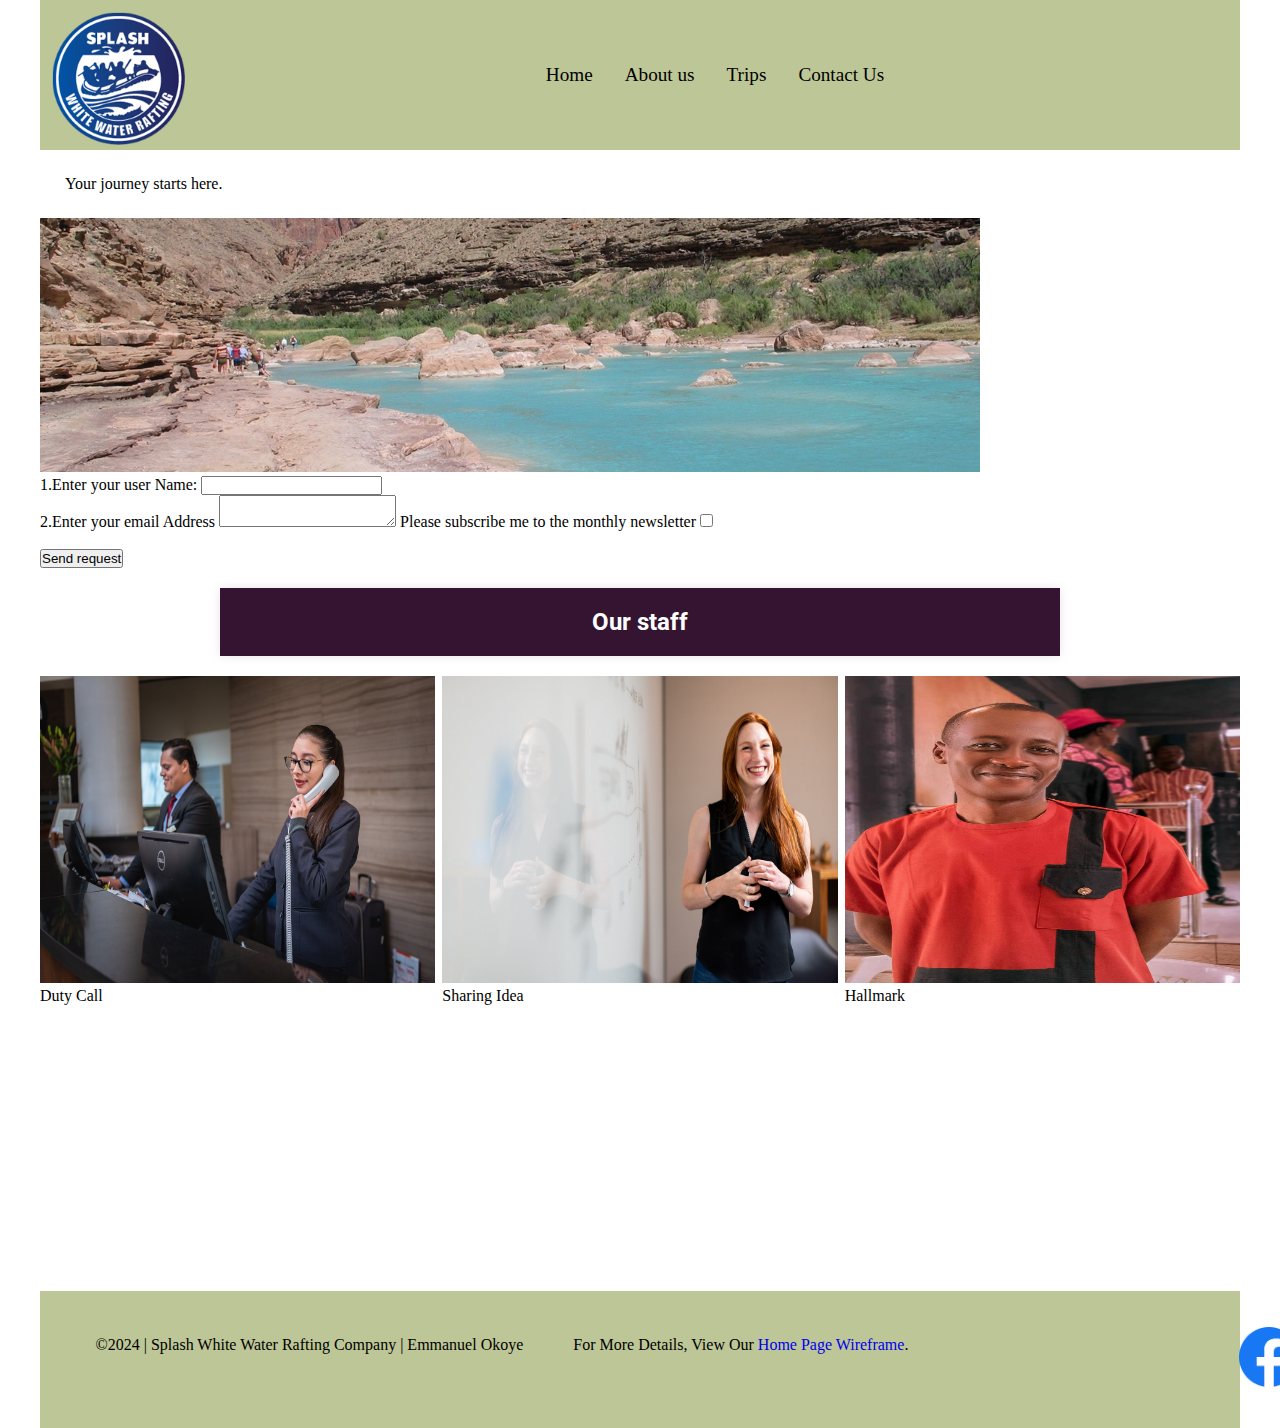
==== wwr/index.html @ 634a6b60 "added items" ====
<!DOCTYPE html>
<html lang="en-US">
    <head>
        <meta charset="utf-8">
        <meta name="viewport" content="width=device-width, initial-scale=1">
        <meta name="description" content="This is the Home page of the rafting site">
        <meta name="author" content="Emmanuel Okoye">
        <link rel="stylesheet" href="styles/rafting.css">
        <title>White Water Rafting site | Home Page</title>
    </head>
    <body>
        <header>
            <img src="images/logo.png" alt="" class="logo">
            <nav>
                <a href="Index.html">Home</a>
                <a href="About.html">About us</a>
                <a href="Trips.html">Trips</a>
                <a href="Contact.html">Contact Us</a>
            </nav>
        </header>
        <main>
            
            <div class="hero-section">
                <p>Your journey starts here.</p>
                <img src="images/hero.jpg" alt="Hero image ">
            </div>
                <form action ="thank-you.html" method="get">
                        <label for="q1">1.Enter your user Name:</label>
                        <input type="text" id="q1" name="q1" required>
                        <br>
                        <label for="q2">2.Enter your email Address</label>
                        <textarea required id="q2" name="q2"></textarea> 
                        <label for="newsletter">Please subscribe me to the monthly newsletter</label>
                        <input type="checkbox" id="newsletter" name="newsletter">
                        <br><br>
                        <button type="submit">Send request</button>
                    </form>
            
    
                <section class="employees">
                    <h2>Our staff</h2>
                    <div>
                      <figure>
                        <img src="images/employees1.jpg" alt="Customer support">
                        <figcaption>Duty Call</figcaption>
                      </figure>
                      <figure>
                        <img src="images/employees2.jpg" alt="Employee of the year">
                        <figcaption>Sharing Idea</figcaption>
                      </figure>
                      <figure>
                        <img src="images/employees3.jpg" alt="Chief Executive">
                        <figcaption>Hallmark</figcaption>
                      </figure>
                        
                    </div>
                </section>
                
            
        </main>
        <footer>
            <p>©2024 | Splash White Water Rafting Company | Emmanuel Okoye </p>
            <p>For More Details, View Our <a href="https://drive.google.com/file/d/1GOYiVK3YcwWztLFp1O0ZnGm9YGOqpLWo/view?usp=sharing" target="-blank">Home Page Wireframe</a>.</p>
            <nav class="social-media-link">
                <a href="https://www.iconfinder.com/search?q=facebook&price=free&license=gte__2">
                    <img src="images/facebook.2.webp" alt="facebook">
                </a>
                <a href="https://www.iconfinder.com/icons/3225179/app_logo_media_popular_social_whatsapp_icon">
                    <img src="images/watsapp.webp" alt="watsapp">
                </a>
                <a href="https://www.iconfinder.com/icons/3225191/app_instagram_logo_media_popular_social_icon">
                    <img src="images/twitter.webp" alt="twitter"> 
                </a>
            </nav>
        </footer>
    </body>
</html>
---- wwr/styles/rafting.css ----
@import url('https://fonts.googleapis.com/css2?family=Open+Sans:ital,wght@0,300..800;1,300..800&family=Roboto:ital,wght@0,100;0,300;0,400;0,500;0,700;0,900;1,100;1,300;1,400;1,500;1,700;1,900&display=swap');

:root {
        --primary-color: #BDC696;
        --secondary-color: #775253;
        --accent1-color: #351431;
        --accent2-color: #D1D3C4;
        --heading-font: 'Roboto';
        
        --paragraph-font:'open(sans)';
        

      }


* {
  margin: 0;
  padding: 0;
}

.contact {
  display: grid;
  grid-template-columns: 1fr 2fr;
  width: 100%;

}

.contact h2, .employees h2 {
  background-color: var(--accent1-color);
  color: white;

}


.employees div {
  display: flex;
  justify-content: space-around;
  width: 100%;
  gap: 7px;
}


.employees figure {
  width: 33%;
  
}

.employees img {
  width: 100%;
  height: 50%;
}

.contact section {
  margin: 0;

}



body {
  width: 1200px;
  margin: 0 auto;
}





h1, h2 ,h3, h4, h5, h6 {
  font-family: var(--heading-font);
  color: white;
}

p {
  padding: 25px;

}

.social-media-link a {
  text-decoration: none;
  
  
}

.social-media-link img {
  width: 60px;
  height: 60px;
  
}

.social-media-link {
  position: relative;
  left: 25%;
  

}


a {
   text-decoration: none;
  
}

.hero {
  position: relative;
  display: flex;
  justify-content: center;
  align-items: center;
}

.hero img {
  width: 100%;
  height: auto;
}





h1 {
  position: absolute;
  top: 0rem;
  background-color: rgba(20, 24, 53, 0.3);
}


.div-hero {
  position: relative;
}


.hero article img {
  width: 200px;
  float: right;

}

.hero article {
  position: absolute;
  max-width: 80%;
  top: 4rem;
  background-color: rgb(53, 20, 49, .6);
  color: white;
}


header {
  
  display: grid;
  grid-template-columns: 150px auto;
  background-color: var(--primary-color);
  
}

header img {
  
  width: 150px;
  
}

nav { 
  justify-content: center;
  display: flex;
  align-items: center;
}

nav a {
  font-size: larger;
  padding: 1rem 1rem;
  color: black;
}

nav a:hover {
  background-color: var(--accent2-color);
}

nav h1 {
  color: black;
  align-self: baseline;
}

h2 {
  max-width: 800px;
  margin: 20px auto;
  background-color: #fff;
  padding: 20px;
  box-shadow: 0 0 10px rgba(0, 0, 0, 0.1);
  text-align: center;
}
   
 /* .history-section h2 {
  font-size: 24px;
  color: #333;
  margin-bottom: 10px;
} */
.history {
  display: grid;
  grid-template-columns: 2fr 1fr 2fr;
  padding: 2rem;
  grid-gap: 2rem;
}

.history h2 {
  text-align: center;
  grid-column: 1/4;
  background-color: #351431;
  color: white;

}

.history img {
  width: 300px;
  height: auto;
}

footer {
  display: flex;
  padding: 20px;
  justify-content: center;
  background-color: var(--primary-color);

  
}


.adventure div {
display: flex;
flex-flow: row; 

}

.adventure figure img {
  max-height: 100px;
  
}
.adventure h2 {
  background-color: #351431;
}

.trip_info_table h2 {
  background-color: var(--primary-color);
  color: black;
}

table {
  border: 5px solid black;
  width: 100%;
  border-collapse: collapse; /* Optional: to remove space between borders */
}

.trips-wrapper {
  display: flex;
  flex-direction: row;
  
  
}
.trips-wrapper img {
  max-height: 300px;
  
  
}

.call-action {
  width: 30px;

}
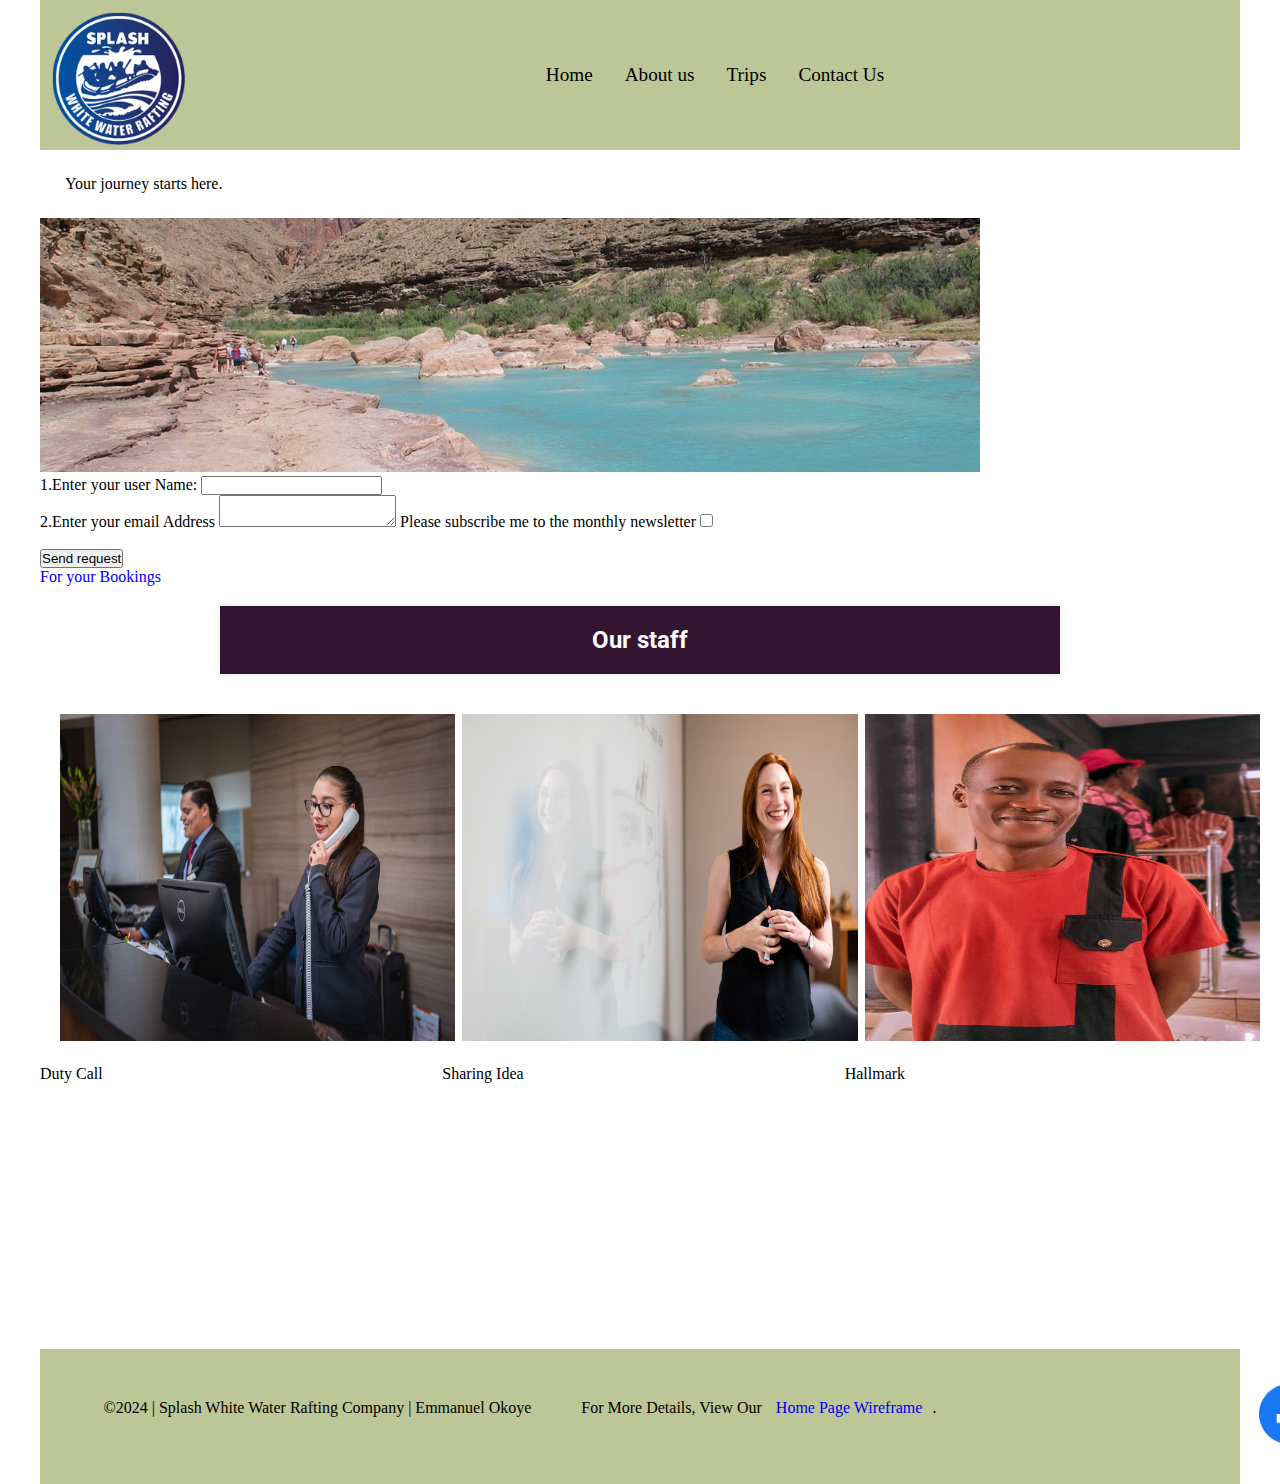
==== commit 12097abc: "added items" ====
--- a/wwr/index.html
+++ b/wwr/index.html
@@ -35,6 +35,9 @@
                         <br><br>
                         <button type="submit">Send request</button>
                     </form>
+                    <div class="call-action">
+                        <a href="https://emmanuel2011-program.github.io/wdd130/wwr/Trips.html">For your Bookings</a>
+                    </div>
             
     
                 <section class="employees">
--- a/wwr/styles/rafting.css
+++ b/wwr/styles/rafting.css
@@ -48,6 +48,7 @@
 .employees img {
   width: 100%;
   height: 50%;
+  padding: 20px;
 }
 
 .contact section {
@@ -215,7 +216,7 @@
 
 footer {
   display: flex;
-  padding: 20px;
+  padding: 25px;
   justify-content: center;
   background-color: var(--primary-color);
 
@@ -256,11 +257,10 @@
 }
 .trips-wrapper img {
   max-height: 300px;
-  
-  
-}
-
-.call-action {
-  width: 30px;
-
-}
+}  
+  
+footer a {
+  padding: 10px;
+}
+
+
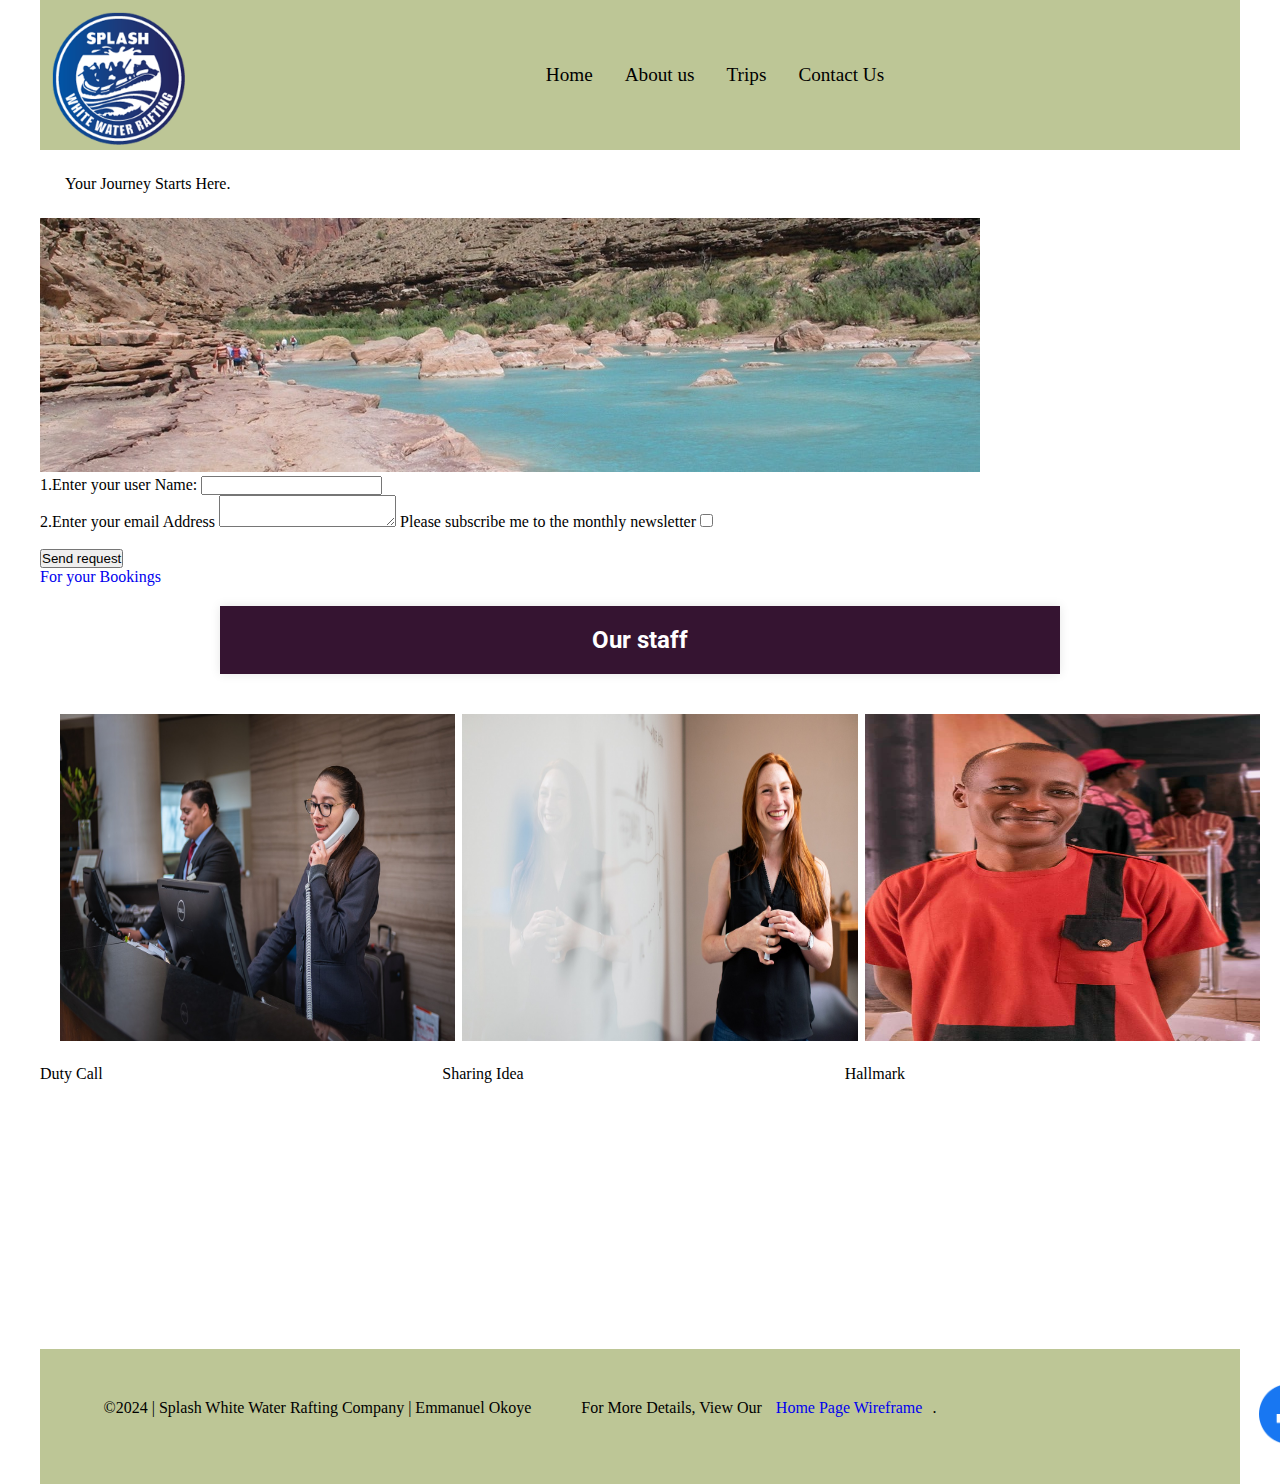
==== commit 66feeb91: "added item" ====
--- a/wwr/index.html
+++ b/wwr/index.html
@@ -21,7 +21,7 @@
         <main>
             
             <div class="hero-section">
-                <p>Your journey starts here.</p>
+                <p>Your Journey Starts Here.</p>
                 <img src="images/hero.jpg" alt="Hero image ">
             </div>
                 <form action ="thank-you.html" method="get">
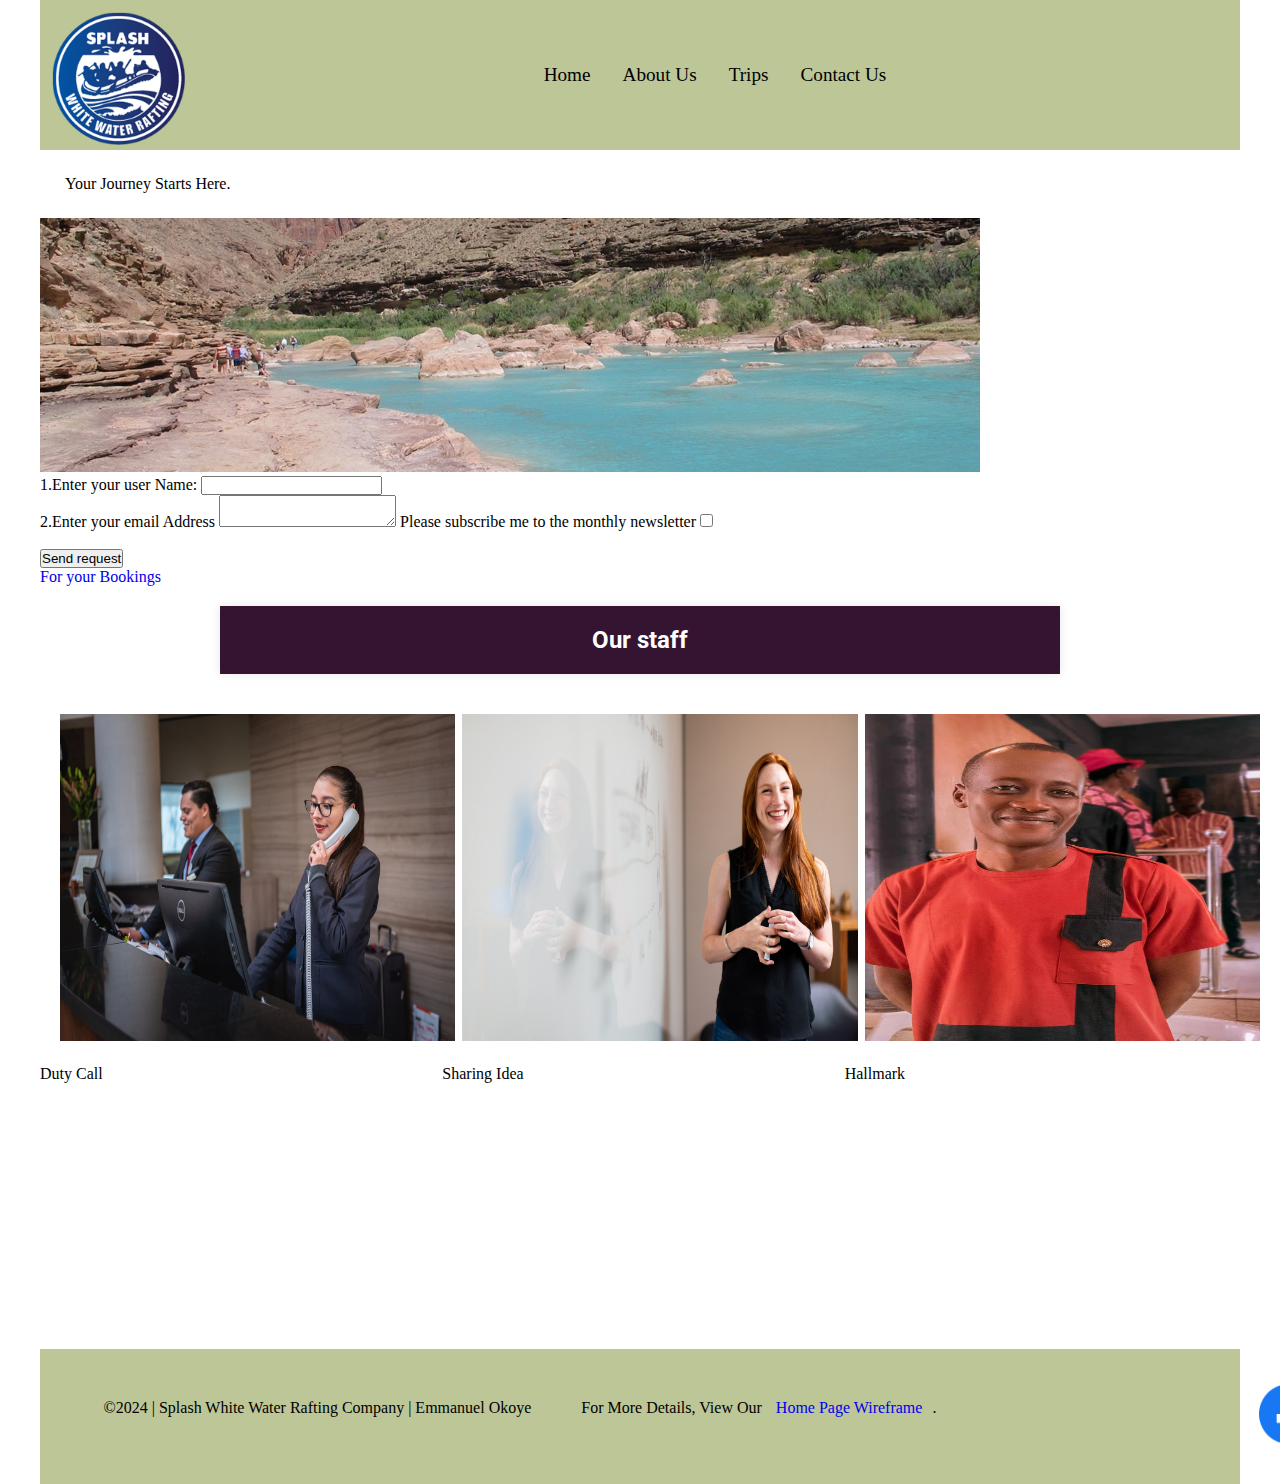
==== commit ae71e6f9: "added items" ====
--- a/wwr/index.html
+++ b/wwr/index.html
@@ -12,10 +12,10 @@
         <header>
             <img src="images/logo.png" alt="" class="logo">
             <nav>
-                <a href="Index.html">Home</a>
-                <a href="About.html">About us</a>
-                <a href="Trips.html">Trips</a>
-                <a href="Contact.html">Contact Us</a>
+                <a href="index.html">Home</a>
+                <a href="about.html">About Us</a>
+                <a href="trips.html">Trips</a>
+                <a href="contact.html">Contact Us</a>
             </nav>
         </header>
         <main>
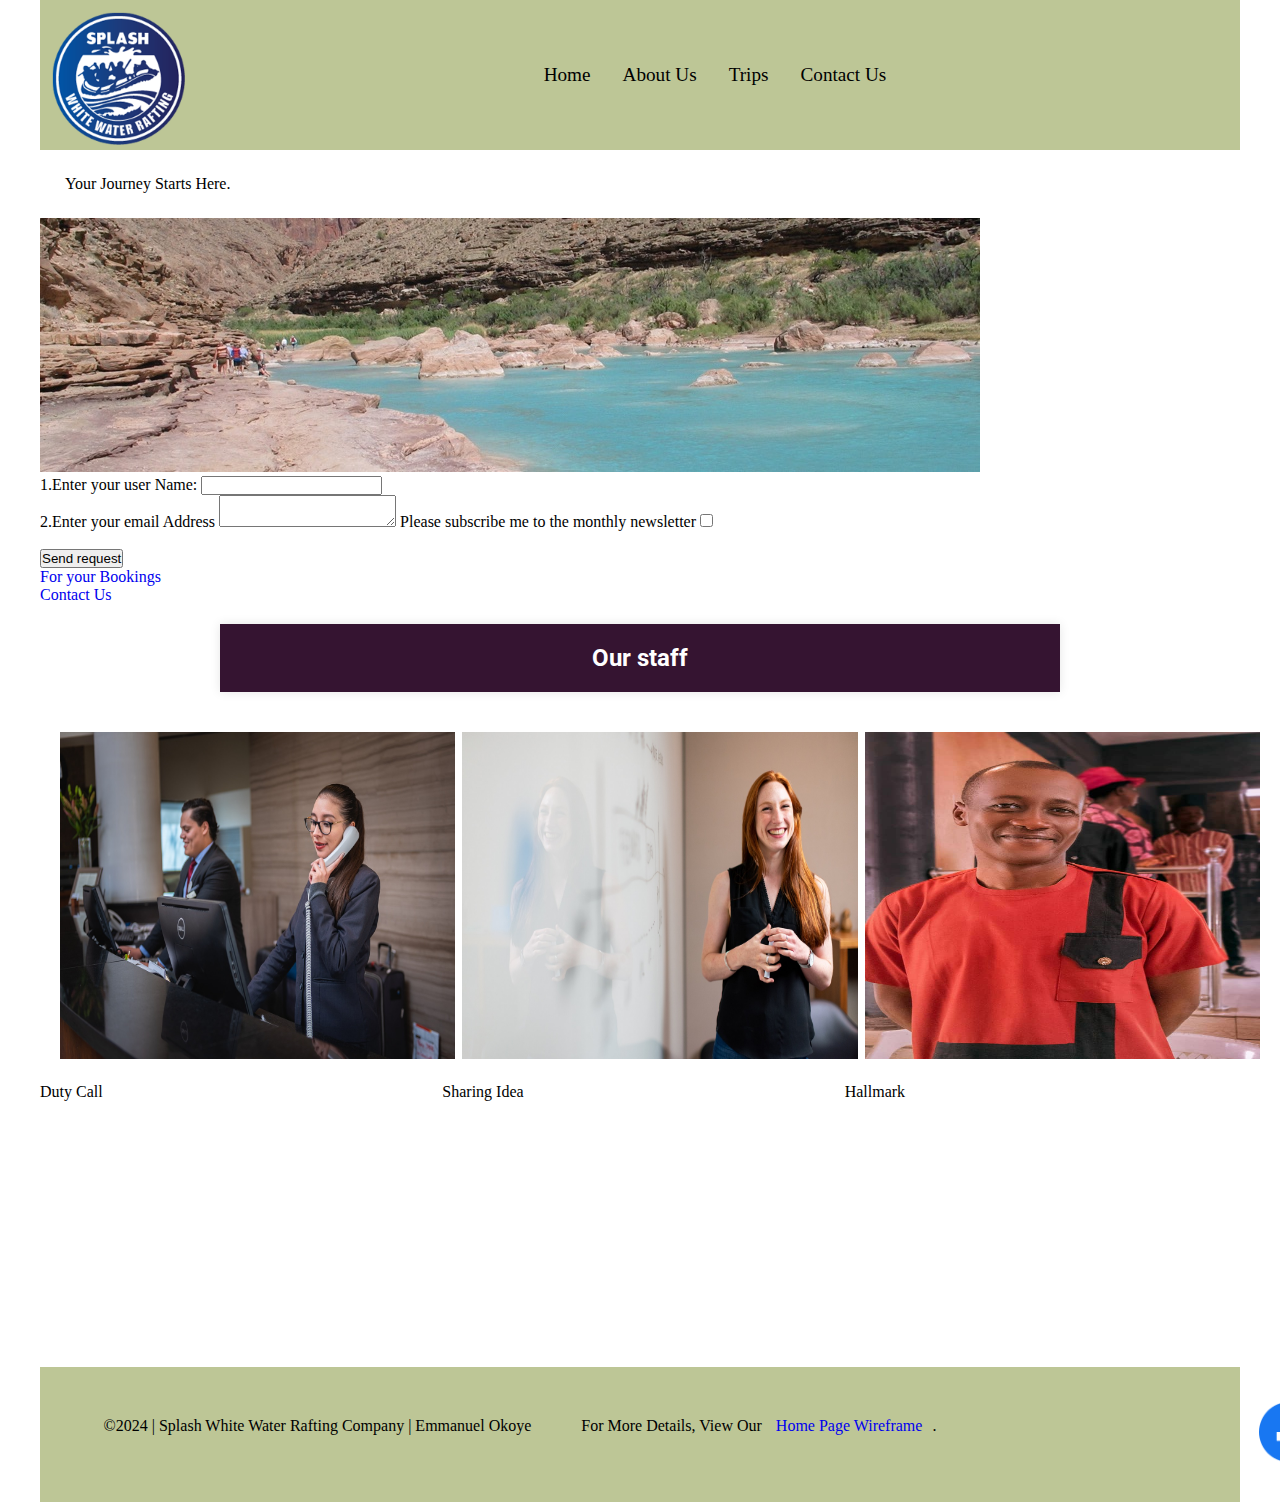
==== commit 39c93ff6: "added items" ====
--- a/wwr/index.html
+++ b/wwr/index.html
@@ -36,8 +36,9 @@
                         <button type="submit">Send request</button>
                     </form>
                     <div class="call-action">
-                        <a href="https://emmanuel2011-program.github.io/wdd130/wwr/Trips.html">For your Bookings</a>
+                        <a href="https://emmanuel2011-program.github.io/wdd130/wwr/trips.html">For your Bookings</a>
                     </div>
+                    <a href="/contact-us" class="cta-button">Contact Us</a>
             
     
                 <section class="employees">
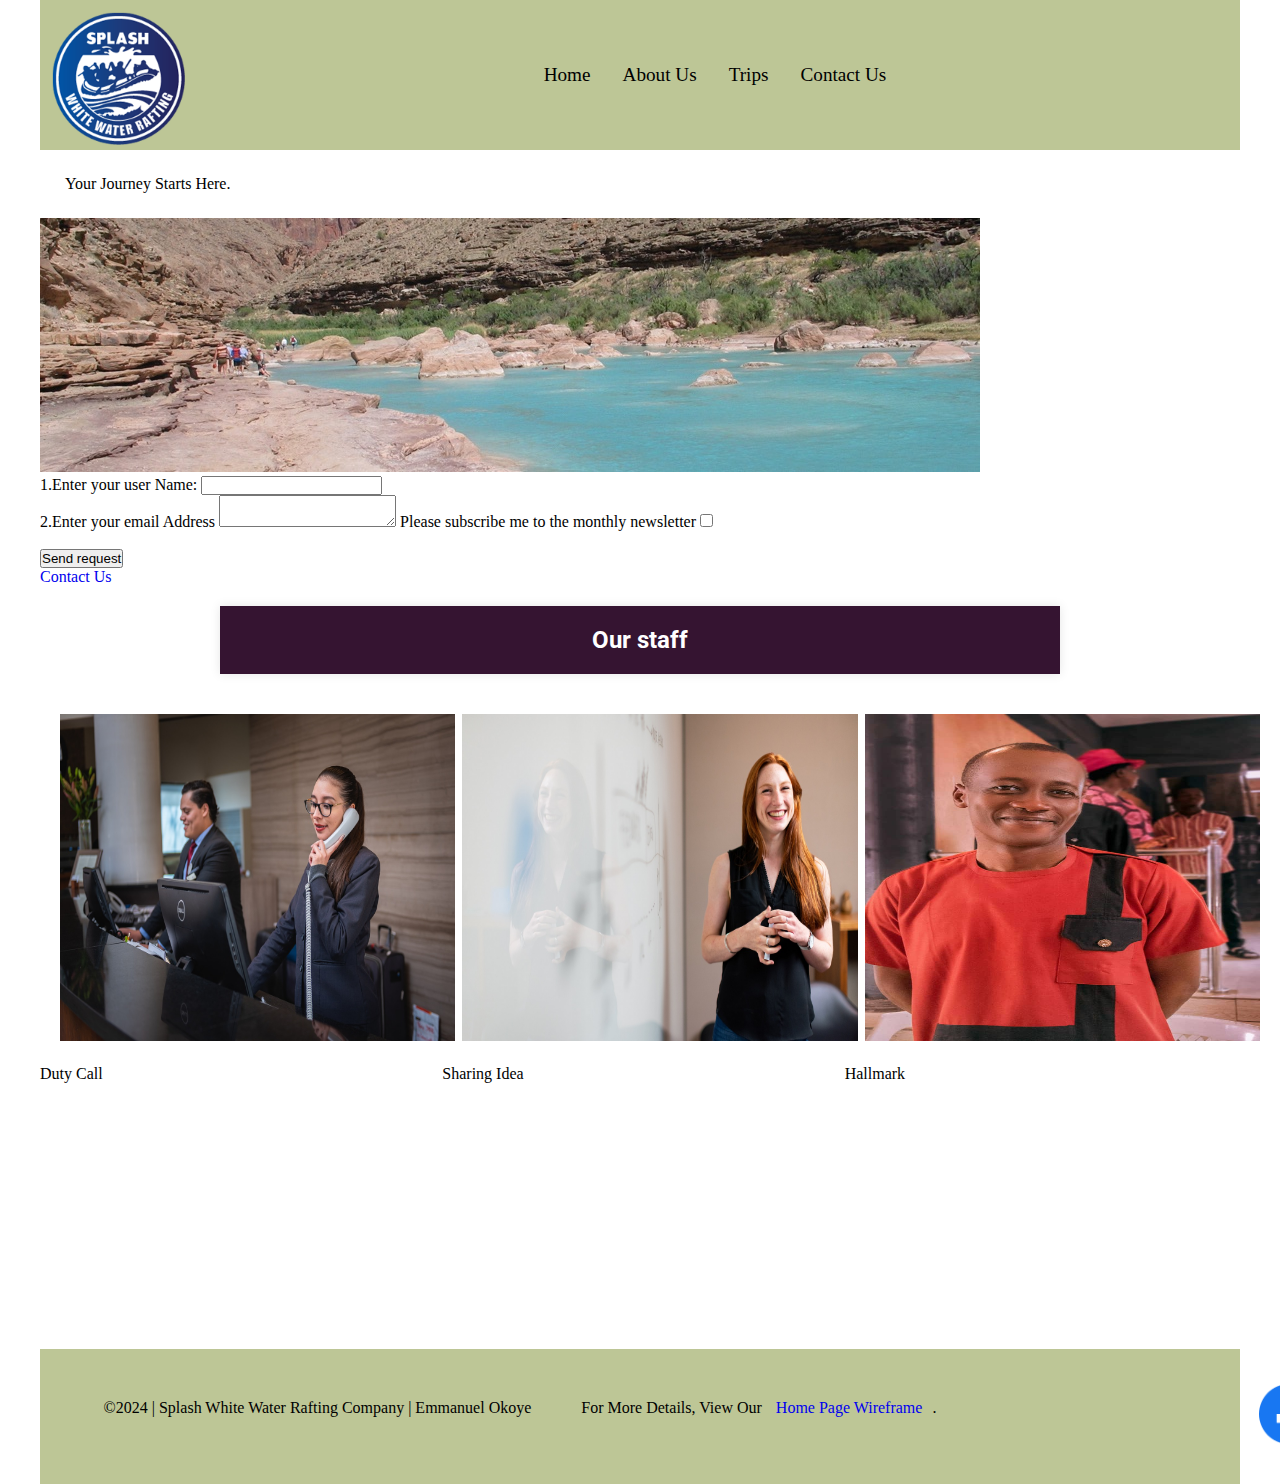
==== commit bf55143b: "deleted items" ====
--- a/wwr/index.html
+++ b/wwr/index.html
@@ -36,7 +36,7 @@
                         <button type="submit">Send request</button>
                     </form>
                     <div class="call-action">
-                        <a href="https://emmanuel2011-program.github.io/wdd130/wwr/trips.html">For your Bookings</a>
+            
                     </div>
                     <a href="/contact-us" class="cta-button">Contact Us</a>
             
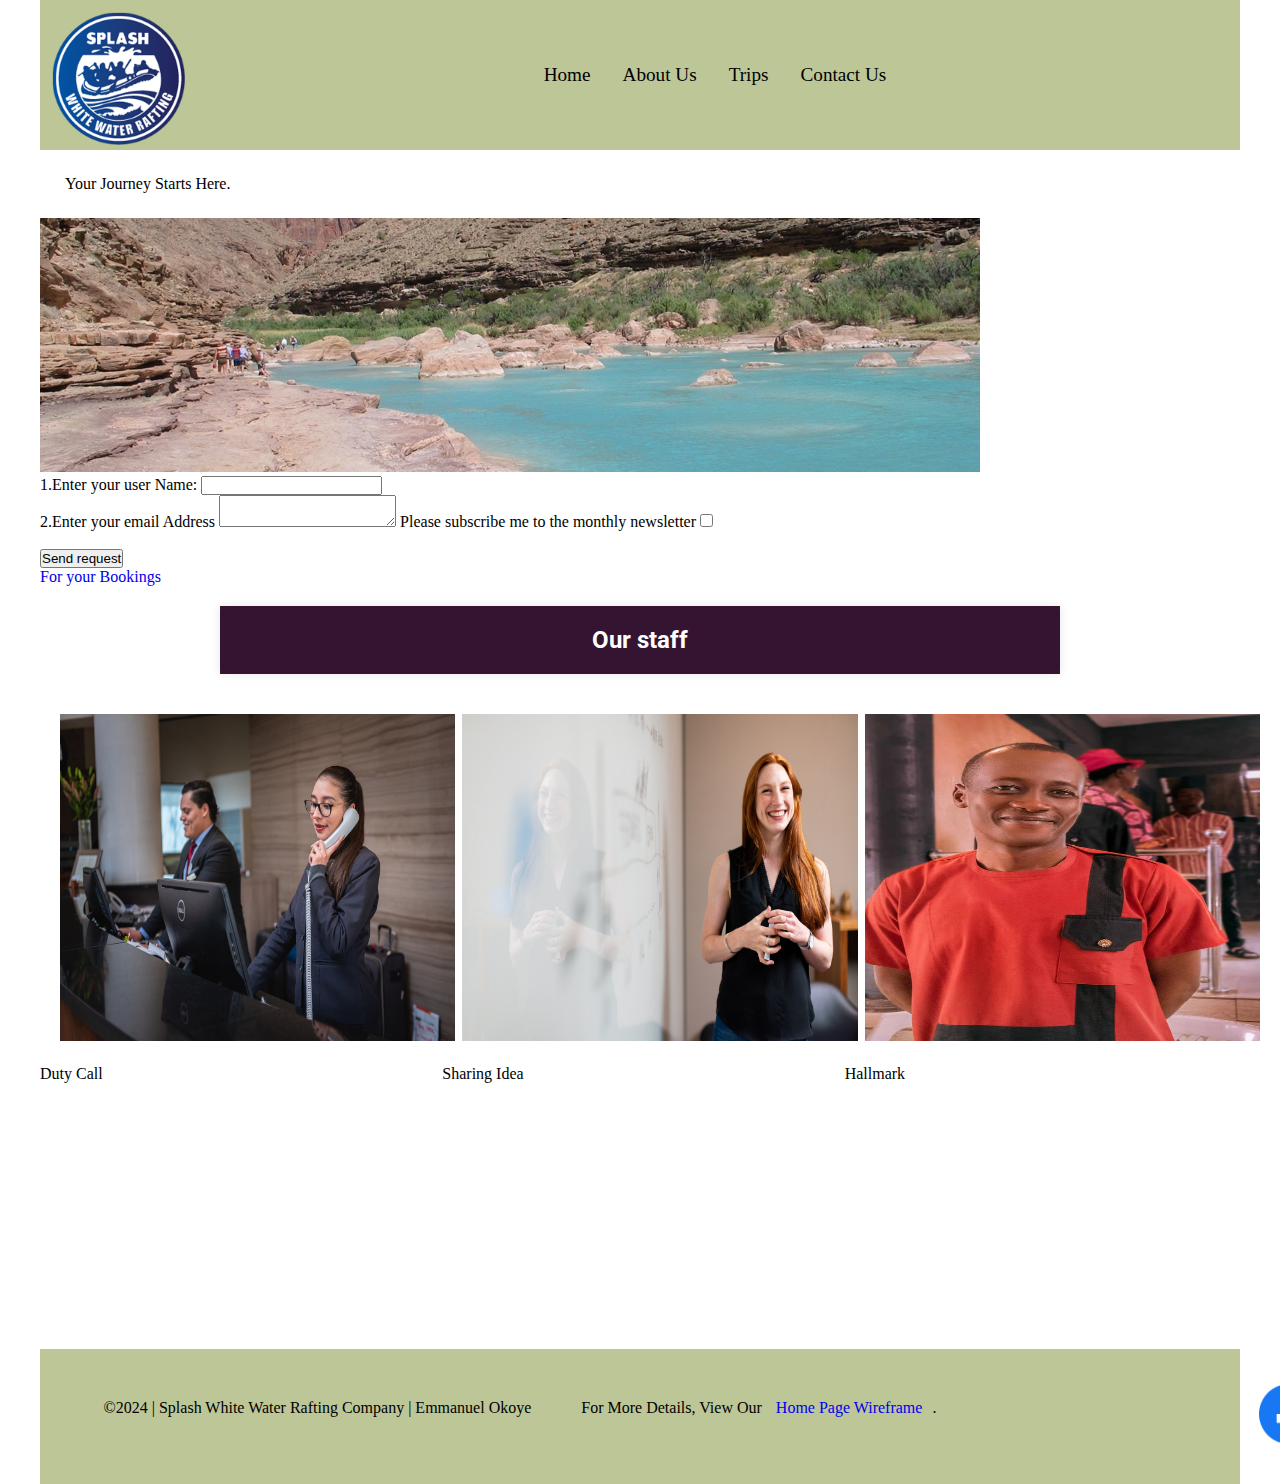
==== commit 9a7a7185: "deleted items" ====
--- a/wwr/index.html
+++ b/wwr/index.html
@@ -36,9 +36,9 @@
                         <button type="submit">Send request</button>
                     </form>
                     <div class="call-action">
-            
+                        <a href="https://emmanuel2011-program.github.io/wdd130/wwr/trips.html">For your Bookings</a>
                     </div>
-                    <a href="/contact-us" class="cta-button">Contact Us</a>
+                    
             
     
                 <section class="employees">
